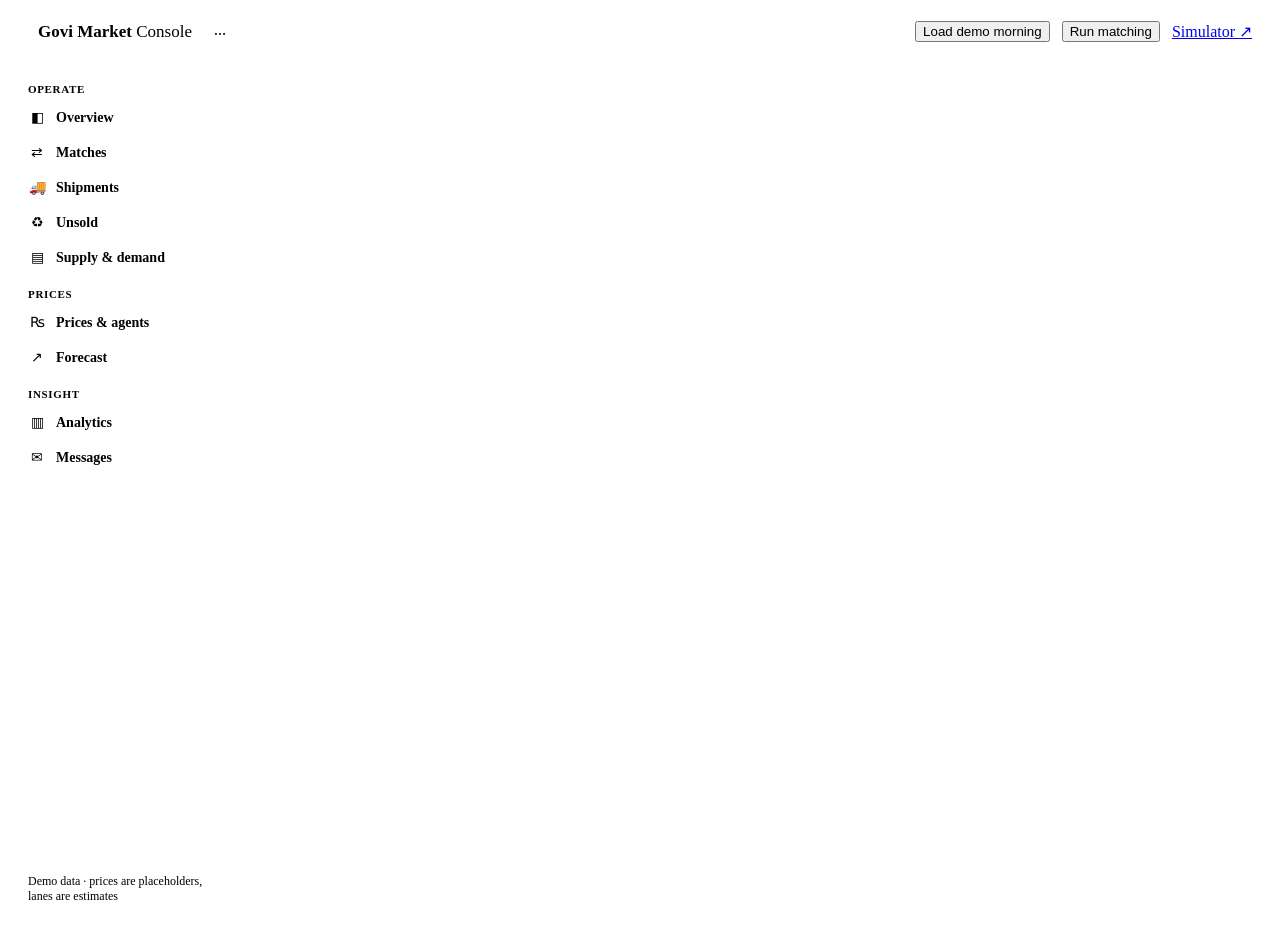
==== web/admin.html @ 4a91f4ee "Better route found: propose swaps after a deal is agreed, switch only on everyone's YES When a new f" ====
<!doctype html>
<html lang="en">
<head>
<meta charset="utf-8"><meta name="viewport" content="width=device-width, initial-scale=1">
<title>Govi Market Console</title>
<link rel="icon" href="/static/logo.svg" type="image/svg+xml">
<link rel="preconnect" href="https://fonts.googleapis.com">
<link href="https://fonts.googleapis.com/css2?family=Inter:wght@400;550;600;650;700&family=Noto+Sans+Sinhala:wght@400;600&family=Noto+Sans+Tamil:wght@400;600&display=swap" rel="stylesheet">
<link rel="stylesheet" href="/static/style.css">
<style>
  .top { position: sticky; top: 0; z-index: 5; background: color-mix(in srgb, var(--bg) 88%, transparent); backdrop-filter: blur(8px); border-bottom: 1px solid var(--line); }
  .top .in { max-width: 1320px; margin: 0 auto; padding: 12px 20px; display: flex; align-items: center; gap: 12px; }
  .logo { display: flex; align-items: center; gap: 10px; font-weight: 700; font-size: 17px; }
  .spacer { flex: 1; }
  main { max-width: 1320px; margin: 0 auto; padding: 20px; display: grid; gap: 16px; }
  .kpis { display: grid; grid-template-columns: repeat(5, 1fr); gap: 12px; }
  .ship { padding: 14px 16px; border-bottom: 1px solid var(--line); display: grid; gap: 8px; }
  .ship:last-child { border-bottom: 0; }
  .ship .row { display: flex; align-items: center; gap: 10px; flex-wrap: wrap; }
  .ship .mode { font-weight: 650; }
  .ship .loads { display: flex; height: 22px; border-radius: 6px; overflow: hidden; background: var(--line); }
  .ship .loads span { display: flex; align-items: center; padding: 0 6px; font-size: 11px; font-weight: 600; color: var(--leaf-ink); background: var(--leaf); border-right: 2px solid var(--surface); white-space: nowrap; overflow: hidden; }
  .ship .loads span:nth-child(2n) { background: color-mix(in srgb, var(--leaf) 70%, var(--surface)); }
  .ship .cost { display: flex; gap: 16px; font-size: 13px; color: var(--muted); flex-wrap: wrap; }
  .ship .cost b { color: var(--ink); }
  .ship .rescue { font-size: 13px; padding: 8px 10px; border-radius: 10px; background: var(--clay-soft); color: var(--ink); }
  .ship .rescue b { color: var(--clay); }
  .btn.miss { color: var(--clay); }
  .steps { list-style: none; display: grid; grid-template-columns: repeat(5, 1fr); gap: 0; margin: 2px 0 0; padding: 0; }
  .steps li { position: relative; padding-top: 16px; font-size: 12px; color: var(--muted); display: grid; }
  .steps li b { font-weight: 600; }
  .steps li::before { content: ""; position: absolute; top: 5px; left: 0; right: 0; height: 3px; background: var(--line); }
  .steps li.done::before { background: var(--leaf); }
  .steps li .dot { position: absolute; top: 0; left: 0; width: 13px; height: 13px; border-radius: 50%; background: var(--surface); border: 3px solid var(--line); z-index: 1; }
  .steps li.done .dot { border-color: var(--leaf); background: var(--leaf); }
  .steps li.now .dot { box-shadow: 0 0 0 4px var(--leaf-soft); }
  .steps li.done b { color: var(--ink); }
  .btn.small { padding: 5px 10px; font-size: 13px; }
  .spark { display: block; }
  .spark .hist { fill: none; stroke: var(--muted); stroke-width: 1.5; }
  .spark .fut { fill: none; stroke: var(--leaf); stroke-width: 2; stroke-dasharray: 3 3; }
  .spark .band { fill: var(--leaf-soft); }
  .spark.rising .fut { stroke: var(--clay); } .spark.rising .band { fill: var(--clay-soft); }
  .sd { display: flex; height: 8px; border-radius: 4px; overflow: hidden; background: var(--line); width: 120px; margin-top: 4px; }
  .sd .s { background: var(--leaf); } .sd .d { background: var(--sky); }
  .kpi { padding: 16px; }
  .kpi .label { font-size: 13px; color: var(--muted); }
  .kpi .value { font-size: 28px; font-weight: 700; margin-top: 4px; letter-spacing: -.02em; }
  .kpi .hint { font-size: 12px; color: var(--muted); margin-top: 2px; }
  .grid { display: grid; grid-template-columns: minmax(0, 2fr) minmax(320px, 1fr); gap: 16px; align-items: start; }
  .col { display: grid; gap: 16px; }
  .two { display: grid; grid-template-columns: 1fr 1fr; gap: 16px; }
  .route { display: flex; align-items: center; gap: 6px; font-weight: 600; }
  .route .arrow { color: var(--muted); font-weight: 400; }
  .lane { font-size: 13px; color: var(--muted); margin-top: 3px; white-space: nowrap; }
  .lane s { opacity: .7; }
  #matches td:nth-child(n+3) { white-space: nowrap; }
  .delta { font-size: 12px; }
  .msg { padding: 12px 16px; border-bottom: 1px solid var(--line); display: grid; gap: 6px; }
  .msg:last-child { border-bottom: 0; }
  .msg .meta { display: flex; gap: 8px; align-items: center; font-size: 12px; color: var(--muted); }
  .msg .items { display: flex; flex-wrap: wrap; gap: 6px; }
  .conf { height: 4px; background: var(--line); border-radius: 4px; overflow: hidden; width: 64px; }
  .conf > span { display: block; height: 100%; background: var(--leaf); }
  .feed { max-height: 520px; overflow-y: auto; }
  .sim { display: grid; gap: 8px; }
  .sim .row { display: flex; gap: 8px; align-items: center; flex-wrap: wrap; }
  .badge { font-size: 12px; padding: 4px 10px; border-radius: 999px; background: var(--sun-soft); color: var(--sun); font-weight: 600; }
  .badge.live { background: var(--leaf-soft); color: var(--leaf); }
  .bar { height: 6px; background: var(--line); border-radius: 6px; overflow: hidden; margin-top: 4px; min-width: 80px; }
  .bar > span { display: block; height: 100%; background: var(--leaf); }
  @media (max-width: 1200px) { .kpis { grid-template-columns: repeat(3, 1fr); } }
  @media (max-width: 1000px) { .grid, .two { grid-template-columns: 1fr; } .kpis { grid-template-columns: repeat(2, 1fr); } }
  @media (max-width: 520px) { main { padding: 16px; } .top .in { padding: 10px 12px; gap: 8px; } .top .logo .lt, #mode, .top a.btn { display: none; } .top .btn { white-space: nowrap; } .top .btn { padding: 7px 10px; font-size: 13px; } .kpi .value { font-size: 22px; } }
  /* console shell */
  :root { --c1: #2f7d4a; --c2: #2b5f9e; --c3: #b26a00; --c4: #8a4fb0; --c0: #b9bdb3; }
  @media (prefers-color-scheme: dark) { :root:not([data-theme="light"]) { --c1: #3fa862; --c2: #4f8fe0; --c3: #b87a1c; --c4: #a97fd0; --c0: #4a544b; } }
  .shell { max-width: 1440px; margin: 0 auto; display: grid; grid-template-columns: 220px minmax(0, 1fr); gap: 0; }
  .side { position: sticky; top: 57px; align-self: start; height: calc(100vh - 57px); padding: 16px 10px; border-right: 1px solid var(--line); display: flex; flex-direction: column; gap: 2px; }
  .side .grp { font-size: 11px; font-weight: 650; letter-spacing: .06em; text-transform: uppercase; color: var(--muted); padding: 12px 10px 4px; }
  .side a { display: flex; align-items: center; gap: 10px; padding: 8px 10px; border-radius: 9px; color: var(--ink); text-decoration: none; font-weight: 550; font-size: 14px; }
  .side a:hover { background: var(--surface); }
  .side a.on { background: var(--leaf-soft); color: var(--leaf); }
  .side a .ico { width: 18px; text-align: center; }
  .side a .n { margin-left: auto; font-size: 11px; font-weight: 700; padding: 1px 7px; border-radius: 999px; background: var(--clay-soft); color: var(--clay); }
  .side a .n:empty { display: none; }
  .side .foot { margin-top: auto; font-size: 12px; color: var(--muted); padding: 10px; }
  main { align-content: start; }
  .shell > *, .pane > *, main > * { min-width: 0; }
  .pane { display: none; } .pane.on { display: grid; gap: 16px; align-content: start; }
  .kpis { align-items: start; }
  .chart.wide .hrow { grid-template-columns: 160px minmax(0, 1fr) 84px; }
  .ptitle { display: flex; align-items: baseline; gap: 12px; flex-wrap: wrap; }
  .ptitle h1 { font-size: 22px; font-weight: 700; }
  .ptitle p { margin: 0; color: var(--muted); font-size: 14px; }
  .attn { display: grid; }
  .attn a { display: flex; gap: 12px; align-items: center; padding: 12px 16px; border-bottom: 1px solid var(--line); color: var(--ink); text-decoration: none; }
  .attn a:last-child { border-bottom: 0; }
  .attn a:hover { background: var(--surface-2); }
  .attn .k { font-size: 20px; font-weight: 700; min-width: 40px; text-align: right; font-variant-numeric: tabular-nums; }
  .attn .go { margin-left: auto; color: var(--muted); }
  /* analytics */
  .agrid { display: grid; grid-template-columns: repeat(2, minmax(0, 1fr)); gap: 16px; }
  .hero { display: grid; grid-template-columns: repeat(3, 1fr); gap: 12px; }
  .hero .kpi .value { font-size: 30px; }
  .chart { padding: 12px 16px 14px; display: grid; gap: 10px; }
  .legend { display: flex; gap: 14px; flex-wrap: wrap; font-size: 12px; color: var(--muted); }
  .legend i { display: inline-block; width: 10px; height: 10px; border-radius: 3px; margin-right: 6px; vertical-align: -1px; }
  .hrow { display: grid; grid-template-columns: 110px minmax(0, 1fr) 84px; gap: 10px; align-items: center; font-size: 13px; }
  .hrow .lbl { text-transform: capitalize; white-space: nowrap; overflow: hidden; text-overflow: ellipsis; }
  .hrow .val { text-align: right; font-variant-numeric: tabular-nums; color: var(--muted); }
  .hrow .val b { color: var(--ink); }
  .track2 { display: grid; gap: 3px; }
  .hb { height: 12px; border-radius: 0 4px 4px 0; min-width: 2px; }
  .stack { display: flex; gap: 2px; height: 18px; }
  .stack span { height: 100%; min-width: 2px; }
  .stack span:last-child { border-radius: 0 4px 4px 0; }
  .note { font-size: 12px; color: var(--muted); }
  details.tbl summary { font-size: 12px; color: var(--muted); cursor: pointer; }
  details.tbl table { margin-top: 6px; font-size: 13px; }
  #tip { position: fixed; z-index: 50; pointer-events: none; background: var(--ink); color: var(--bg); font-size: 12px; padding: 6px 9px; border-radius: 8px; max-width: 260px; display: none; box-shadow: 0 6px 18px rgba(0,0,0,.2); }
  [data-tip] { cursor: default; }
  [data-tip]:hover { filter: brightness(1.08); }
  @media (max-width: 1100px) { .agrid { grid-template-columns: 1fr; } .hero { grid-template-columns: repeat(2, minmax(0, 1fr)); } }
  @media (max-width: 520px) { .hero .kpi .value { font-size: 24px; } .hrow, .chart.wide .hrow { grid-template-columns: 90px minmax(0, 1fr) 64px; } }
  @media (max-width: 900px) {
    .shell { grid-template-columns: 1fr; }
    .side { position: sticky; top: 57px; z-index: 4; height: auto; flex-direction: row; overflow-x: auto; padding: 8px 12px; border-right: 0; border-bottom: 1px solid var(--line); background: var(--bg); }
    .side .grp, .side .foot { display: none; }
    .side a { white-space: nowrap; padding: 7px 10px; }
  }
</style>
</head>
<body>
<div class="top"><div class="in">
  <div class="logo"><span class="mark"></span><span class="lt">Govi Market <span class="muted" style="font-weight:500">Console</span></span></div>
  <span id="mode" class="badge">…</span>
  <div class="spacer"></div>
  <button class="btn" id="seed">Load demo morning</button>
  <button class="btn primary" id="run">Run matching</button>
  <a class="btn" href="/sim" target="_blank" title="WhatsApp simulator">Simulator ↗</a>
  <form method="post" action="/logout" id="logout" hidden><button class="btn">Sign out</button></form>
</div></div>

<div class="shell">
<nav class="side" id="side">
  <span class="grp">Operate</span>
  <a href="#overview" data-p="overview"><span class="ico">◧</span>Overview <span class="n" id="n-attn"></span></a>
  <a href="#matches" data-p="matches"><span class="ico">⇄</span>Matches <span class="n" id="n-wait"></span></a>
  <a href="#shipments" data-p="shipments"><span class="ico">🚚</span>Shipments</a>
  <a href="#unsold" data-p="unsold"><span class="ico">♻</span>Unsold <span class="n" id="n-unsold"></span></a>
  <a href="#market" data-p="market"><span class="ico">▤</span>Supply &amp; demand</a>
  <span class="grp">Prices</span>
  <a href="#prices" data-p="prices"><span class="ico">₨</span>Prices &amp; agents <span class="n" id="n-flag"></span></a>
  <a href="#forecast" data-p="forecast"><span class="ico">↗</span>Forecast</a>
  <span class="grp">Insight</span>
  <a href="#analytics" data-p="analytics"><span class="ico">▥</span>Analytics</a>
  <a href="#messages" data-p="messages"><span class="ico">✉</span>Messages</a>
  <div class="foot">Demo data · prices are placeholders, lanes are estimates</div>
</nav>

<main>
  <section class="pane" id="p-overview">
    <div class="ptitle"><h1>Today</h1><p>Farm-gate to city, one morning at a glance.</p></div>
    <section class="kpis">
      <div class="card kpi"><div class="label">Matched today</div><div class="value num" id="k-kg">0 kg</div><div class="hint" id="k-matches">0 matches</div></div>
      <div class="card kpi"><div class="label">Extra to farmers</div><div class="value num up" id="k-farmer">Rs 0</div><div class="hint">vs village collector price</div></div>
      <div class="card kpi"><div class="label">Saved by buyers</div><div class="value num" id="k-buyer">Rs 0</div><div class="hint">vs Colombo retail</div></div>
      <div class="card kpi"><div class="label">Transport saved</div><div class="value num up" id="k-transport">Rs 0</div><div class="hint">by bundling loads</div></div>
      <div class="card kpi"><div class="label">Unsold produce</div><div class="value num" id="k-surplus" style="color:var(--sun)">0 kg</div><div class="hint">offered to processors and cold stores</div></div>
    </section>
    <div class="grid">
      <section class="card"><header><h2>Needs attention</h2><span class="muted small">click to open</span></header><div class="attn" id="attn"></div></section>
      <section class="card"><header><h2>Latest messages</h2><a class="small" href="#messages">all messages →</a></header><div class="feed" id="inbox-mini" style="max-height:340px"></div></section>
    </div>
  </section>

  <section class="pane" id="p-matches">
    <div class="ptitle"><h1>Matches</h1><p>Who sells to whom, at what price, by which transport.</p></div>
    <section class="card" id="swaps-card" hidden>
      <header><h2>Better route found</h2><span class="muted small">agreed deals change only if everyone says YES, before the load is booked</span></header>
      <div id="swaps"></div>
    </section>
    <section class="card">
      <header><h2>Matches and transport</h2><span class="muted small" id="plan-note"></span></header>
      <div class="scroll-x"><table>
        <thead><tr><th>Farmer → buyer</th><th>Crop</th><th>Kg</th><th>Farmer gets<br><span style="font-weight:400">after transport</span></th><th>Buyer pays</th></tr></thead>
        <tbody id="matches"></tbody>
      </table></div>
    </section>
  </section>

  <section class="pane" id="p-shipments">
    <div class="ptitle"><h1>Shipments</h1><p>Bundled loads on buses, trains, lorries and Post, with a backup for each.</p></div>
    <section class="card">
      <header><h2>Shipments</h2><span class="muted small"><span id="ship-count"></span> · rates are estimates</span>
        <button class="btn small" id="advance-all" title="Demo: move every shipment one step">Simulate next step ▶</button></header>
      <div id="shipments"></div>
    </section>
  </section>

  <section class="pane" id="p-unsold">
    <div class="ptitle"><h1>Unsold produce</h1><p>Harvest with no buyer gets a processor, cold-store or keep offer before it spoils.</p></div>
    <section class="card"><header><h2>Unsold produce</h2><span class="muted small" id="rescued"></span>
      <button class="btn small" id="sweep" title="Message every farmer whose harvest is nearly ready and still unsold">Send unsold alerts</button></header>
      <div class="scroll-x"><table><thead><tr><th>Farmer</th><th>Crop</th><th>Kg left</th><th>Offer</th></tr></thead><tbody id="surplus"></tbody></table></div></section>
  </section>

  <section class="pane" id="p-market">
    <div class="ptitle"><h1>Supply &amp; demand</h1><p>Every harvest and order that came in, from any channel.</p></div>
    <div class="two">
      <section class="card"><header><h2>Supply</h2><span class="chip farmer" id="supply-n">0</span></header>
        <div class="scroll-x"><table><thead><tr><th>Farmer</th><th>Crop</th><th>Kg · matched</th><th>Ready</th></tr></thead><tbody id="supply"></tbody></table></div></section>
      <section class="card"><header><h2>Demand</h2><span class="chip buyer" id="demand-n">0</span></header>
        <div class="scroll-x"><table><thead><tr><th>Buyer</th><th>Crop</th><th>Kg</th><th>Needed by</th></tr></thead><tbody id="demand"></tbody></table></div></section>
    </div>
  </section>

  <section class="pane" id="p-prices">
    <div class="ptitle"><h1>Prices &amp; agents</h1><p>The board farmers and buyers see, and what market agents sent this morning.</p></div>
    <section class="card"><header><h2>Today's prices</h2><span class="muted small">Rs per kg · median when several agents report</span></header>
      <div class="scroll-x"><table><thead><tr><th>Crop</th><th>Collector</th><th>Retail</th><th>Fair to farmer</th></tr></thead><tbody id="prices"></tbody></table></div></section>
    <section class="card">
      <header><h2>Prices from market agents</h2><span class="muted small"><span id="rep-wait"></span> · big jumps wait for your check · <a href="/agent" target="_blank">agent app ↗</a></span></header>
      <div class="scroll-x"><table><thead><tr><th>Crop</th><th>Kind</th><th>Price</th><th>Market</th><th>Agent</th><th>When</th><th></th></tr></thead><tbody id="reports"></tbody></table></div>
    </section>
  </section>

  <section class="pane" id="p-forecast">
    <div class="ptitle"><h1>Forecast</h1><p>Next week's farm-gate price per crop. Numbers come from code; Gemini only explains them.</p></div>
    <section class="card">
      <header><h2>Price and demand forecast</h2><span class="muted small" id="fc-note">next 7 days</span></header>
      <div class="body small" id="fc-summary" style="border-bottom:1px solid var(--line)"></div>
      <div class="scroll-x"><table>
        <thead><tr><th>Crop</th><th>Last 4 weeks → next week</th><th>Farm-gate next week</th><th>Supply vs demand</th><th>Advice to farmers</th></tr></thead>
        <tbody id="forecast"></tbody>
      </table></div>
    </section>
  </section>

  <section class="pane" id="p-analytics">
    <div class="ptitle"><h1>Analytics</h1><p>Impact of today's plan. <span class="badge">Demo data</span></p></div>
    <section class="hero" id="a-hero"></section>
    <div class="agrid">
      <section class="card"><header><h2>Farmer price per kg</h2><span class="muted small">village collector vs Govi, after transport</span></header><div class="chart" id="a-farmer"></div></section>
      <section class="card"><header><h2>Where the retail rupee goes</h2><span class="muted small">per kg, weighted by matched kg</span></header><div class="chart" id="a-split"></div></section>
      <section class="card"><header><h2>Kg moved by route</h2><span class="muted small">by transport mode</span></header><div class="chart wide" id="a-routes"></div></section>
      <section class="card"><header><h2>From harvest to delivery</h2><span class="muted small">kg at each stage</span></header><div class="chart wide" id="a-funnel"></div></section>
    </div>
    <section class="card"><header><h2>Farmers earning the most extra</h2><span class="muted small">vs selling to the village collector</span></header><div class="scroll-x"><table><thead><tr><th>Farmer</th><th>Town</th><th>Kg sold</th><th>Extra earned</th><th>Uplift</th></tr></thead><tbody id="a-top"></tbody></table></div></section>
  </section>

  <section class="pane" id="p-messages">
    <div class="ptitle"><h1>Messages</h1><p>Everything that came in and went out, from WhatsApp, the web and agents.</p></div>
    <div class="grid">
      <div class="col">
        <section class="card">
          <header><h2>Inbox</h2><span class="muted small" id="inbox-note">what the parser understood</span></header>
          <div class="feed" id="inbox"></div>
        </section>
      </div>
      <div class="col">
        <section class="card">
          <header><h2>Send a test message</h2><span class="muted small">same pipeline as WhatsApp</span></header>
          <div class="body sim">
            <textarea id="sim-text" rows="3" placeholder="e.g. This is Sunil, carrot 280kg ready tomorrow, Nuwara Eliya"></textarea>
            <div class="row">
              <input type="tel" id="sim-phone" placeholder="Phone (optional)" style="flex:1;min-width:140px">
              <label class="btn small" style="padding:7px 10px">Photo / voice<input type="file" id="sim-file" accept="image/*,audio/*" hidden></label>
              <button class="btn primary" id="sim-send">Send</button>
            </div>
            <div id="sim-out" class="small muted"></div>
          </div>
        </section>
        <section class="card">
          <header><h2>Sent</h2><span class="muted small" id="sent-note">match messages</span></header>
          <div class="feed" id="outbox" style="max-height:420px"></div>
        </section>
      </div>
    </div>
  </section>
</main>
</div>
<div id="tip"></div>
<script src="/static/admin.js"></script>
<script src="/static/analytics.js"></script>
</body>
</html>
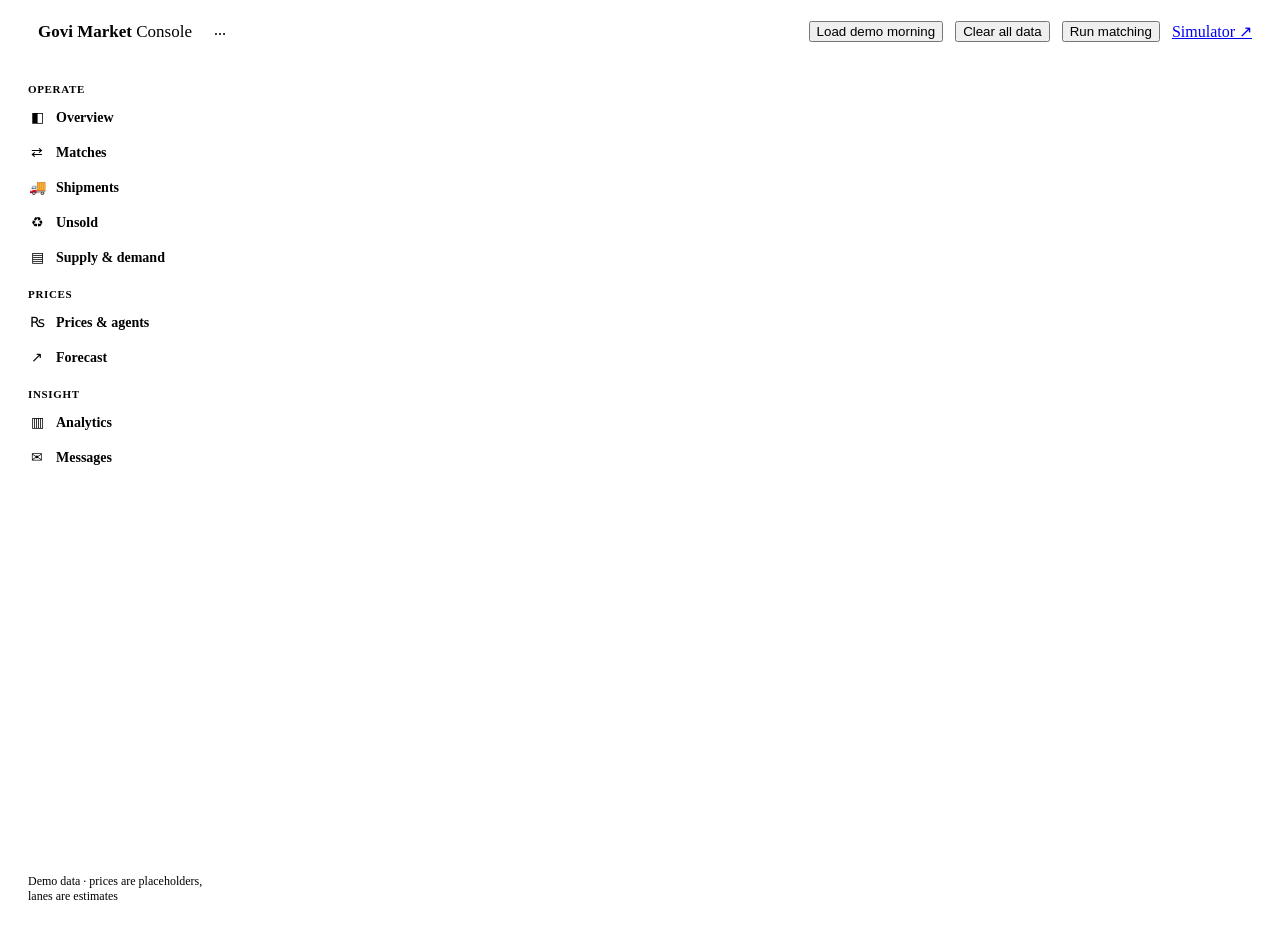
==== commit 2eb23d6d: "Console: Clear all data, for testing from an empty market POST /demo/clear (console only) wipes list" ====
--- a/web/admin.html
+++ b/web/admin.html
@@ -137,6 +137,7 @@
   <span id="mode" class="badge">…</span>
   <div class="spacer"></div>
   <button class="btn" id="seed">Load demo morning</button>
+  <button class="btn" id="clear">Clear all data</button>
   <button class="btn primary" id="run">Run matching</button>
   <a class="btn" href="/sim" target="_blank" title="WhatsApp simulator">Simulator ↗</a>
   <form method="post" action="/logout" id="logout" hidden><button class="btn">Sign out</button></form>
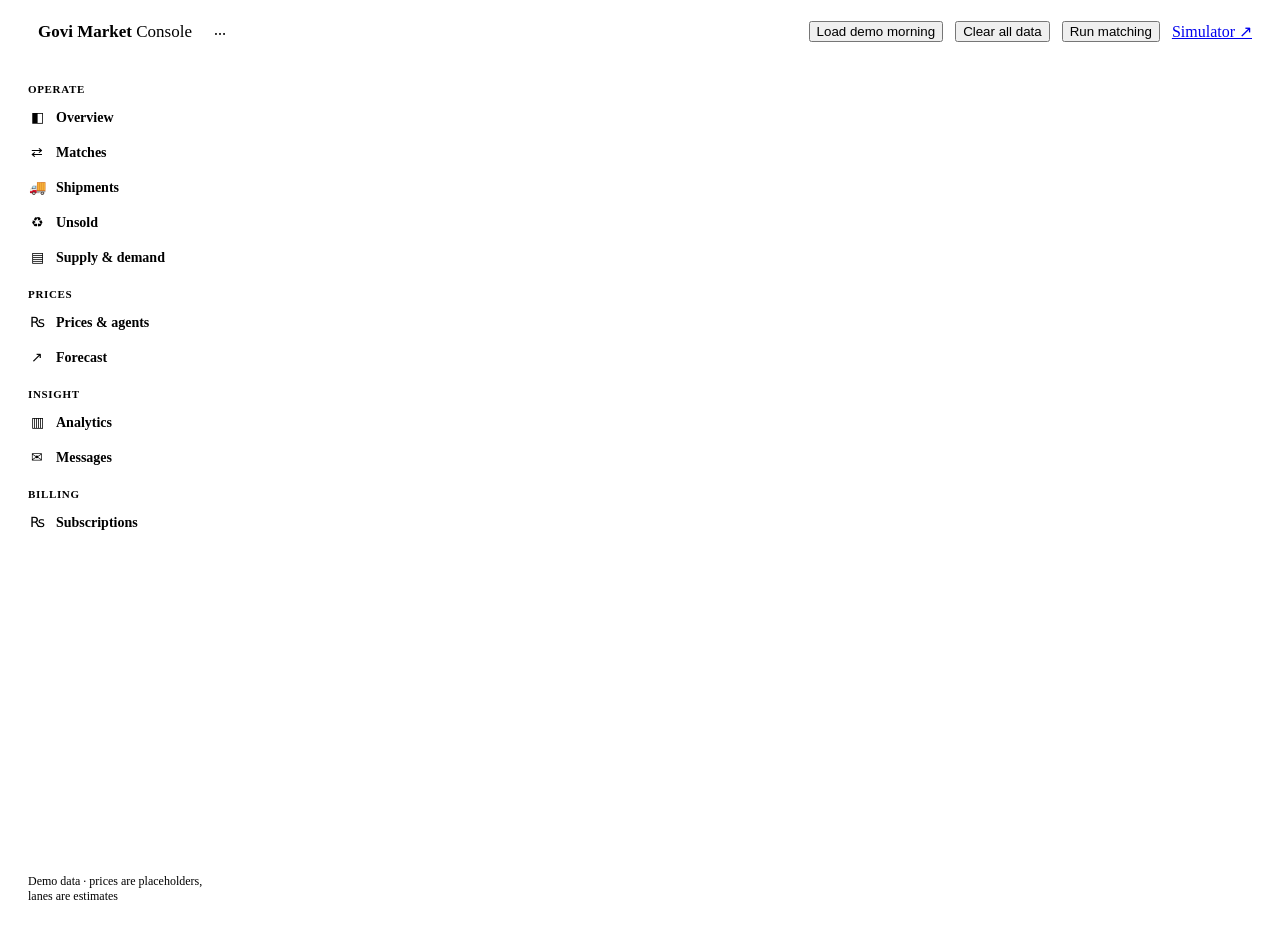
==== commit f8d1bd6b: "Rs 799/month Govi plan for every seller and buyer Each farmer or buyer account gets a plan record (s" ====
--- a/web/admin.html
+++ b/web/admin.html
@@ -157,6 +157,8 @@
   <span class="grp">Insight</span>
   <a href="#analytics" data-p="analytics"><span class="ico">▥</span>Analytics</a>
   <a href="#messages" data-p="messages"><span class="ico">✉</span>Messages</a>
+  <span class="grp">Billing</span>
+  <a href="#plans" data-p="plans"><span class="ico">₨</span>Subscriptions <span class="n" id="n-unpaid"></span></a>
   <div class="foot">Demo data · prices are placeholders, lanes are estimates</div>
 </nav>
 
@@ -197,6 +199,10 @@
       <header><h2>Shipments</h2><span class="muted small"><span id="ship-count"></span> · rates are estimates</span>
         <button class="btn small" id="advance-all" title="Demo: move every shipment one step">Simulate next step ▶</button></header>
       <div id="shipments"></div>
+    </section>
+    <section class="card">
+      <header><h2>Shipping costs from sellers</h2><span class="muted small">Sellers reply COST 1200 or type it in the app after each shipment. A lane's rate is the median of its latest 5 reports.</span></header>
+      <div id="lane-costs" class="scroll-x"></div>
     </section>
   </section>
 
@@ -249,6 +255,14 @@
       <section class="card"><header><h2>From harvest to delivery</h2><span class="muted small">kg at each stage</span></header><div class="chart wide" id="a-funnel"></div></section>
     </div>
     <section class="card"><header><h2>Farmers earning the most extra</h2><span class="muted small">vs selling to the village collector</span></header><div class="scroll-x"><table><thead><tr><th>Farmer</th><th>Town</th><th>Kg sold</th><th>Extra earned</th><th>Uplift</th></tr></thead><tbody id="a-top"></tbody></table></div></section>
+  </section>
+
+  <section class="pane" id="p-plans">
+    <div class="ptitle"><h1>Subscriptions</h1><p>Every seller and buyer pays <span id="plan-price">Rs 799</span> a month for the Govi service. Mark a month paid when the money arrives; it adds 30 days.</p></div>
+    <section class="card">
+      <header><h2>Plans</h2><span class="muted small" id="plan-sum"></span></header>
+      <div class="scroll-x"><table><thead><tr><th>Account</th><th>Role</th><th>Status</th><th>Due / paid until</th><th>Last payment</th><th></th></tr></thead><tbody id="plans"></tbody></table></div>
+    </section>
   </section>
 
   <section class="pane" id="p-messages">
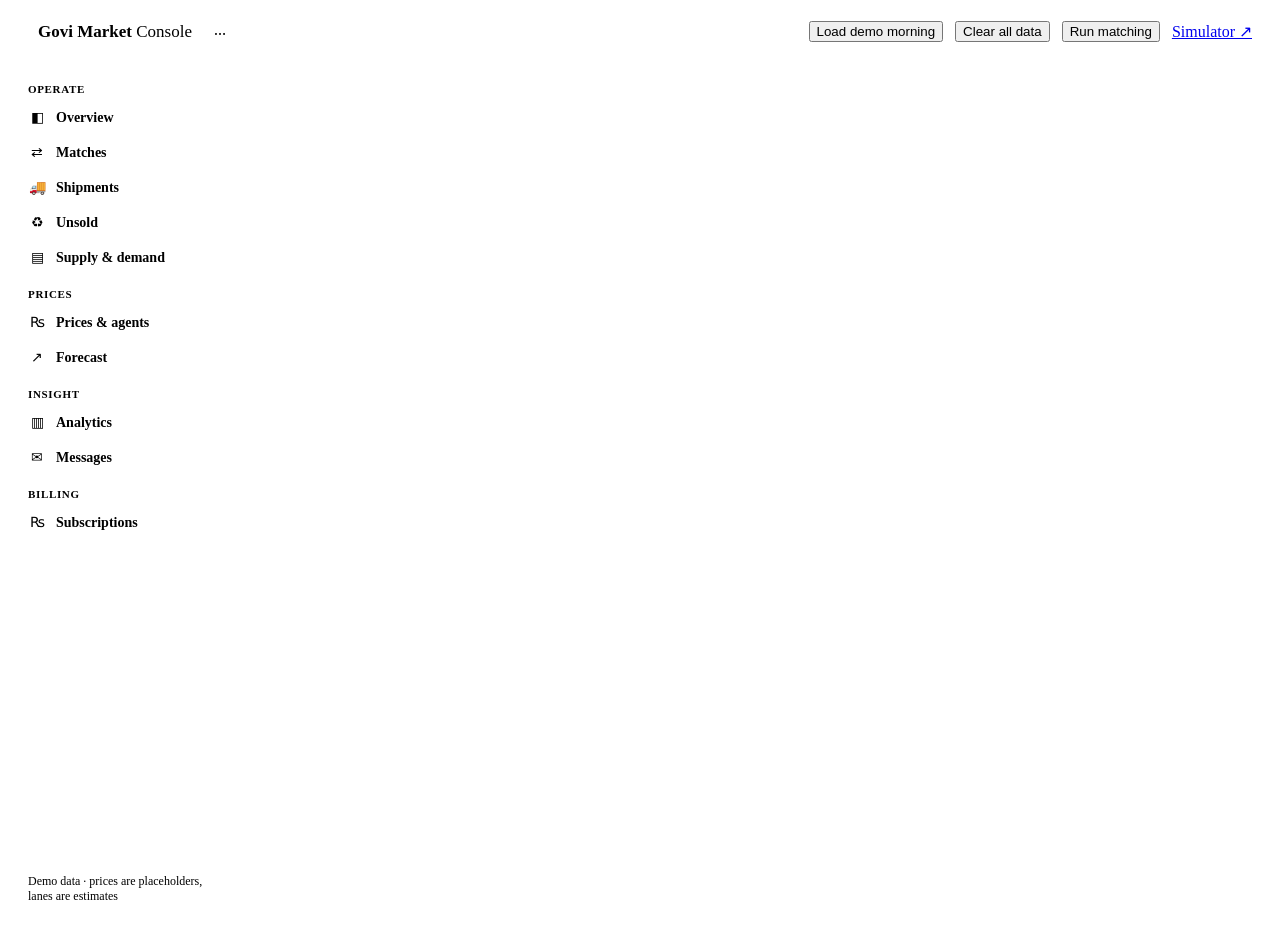
==== commit 269abe06: "Fix chat bubble timestamps, rebuild transport rates editor as a table, small layout fixes - /sim: me" ====
--- a/web/admin.html
+++ b/web/admin.html
@@ -6,7 +6,7 @@
 <link rel="icon" href="/static/logo.svg" type="image/svg+xml">
 <link rel="preconnect" href="https://fonts.googleapis.com">
 <link href="https://fonts.googleapis.com/css2?family=Inter:wght@400;550;600;650;700&family=Noto+Sans+Sinhala:wght@400;600&family=Noto+Sans+Tamil:wght@400;600&display=swap" rel="stylesheet">
-<link rel="stylesheet" href="/static/style.css">
+<link rel="stylesheet" href="/static/style.css?v=1018b">
 <style>
   .top { position: sticky; top: 0; z-index: 5; background: color-mix(in srgb, var(--bg) 88%, transparent); backdrop-filter: blur(8px); border-bottom: 1px solid var(--line); }
   .top .in { max-width: 1320px; margin: 0 auto; padding: 12px 20px; display: flex; align-items: center; gap: 12px; }
@@ -14,6 +14,7 @@
   .spacer { flex: 1; }
   main { max-width: 1320px; margin: 0 auto; padding: 20px; display: grid; gap: 16px; }
   .kpis { display: grid; grid-template-columns: repeat(5, 1fr); gap: 12px; }
+  .card > header.head-col { flex-direction: column; align-items: flex-start; gap: 4px; }
   .ship { padding: 14px 16px; border-bottom: 1px solid var(--line); display: grid; gap: 8px; }
   .ship:last-child { border-bottom: 0; }
   .ship .row { display: flex; align-items: center; gap: 10px; flex-wrap: wrap; }
@@ -71,7 +72,7 @@
   .bar > span { display: block; height: 100%; background: var(--leaf); }
   @media (max-width: 1200px) { .kpis { grid-template-columns: repeat(3, 1fr); } }
   @media (max-width: 1000px) { .grid, .two { grid-template-columns: 1fr; } .kpis { grid-template-columns: repeat(2, 1fr); } }
-  @media (max-width: 520px) { main { padding: 16px; } .top .in { padding: 10px 12px; gap: 8px; } .top .logo .lt, #mode, .top a.btn { display: none; } .top .btn { white-space: nowrap; } .top .btn { padding: 7px 10px; font-size: 13px; } .kpi .value { font-size: 22px; } }
+  @media (max-width: 520px) { main { padding: 16px; } .top .in { padding: 10px 12px; gap: 8px; } .top .logo .lt, .top .btn .lt, #mode, .top a.btn { display: none; } .top .btn { white-space: nowrap; } .top .btn { padding: 7px 10px; font-size: 13px; } .kpi .value { font-size: 22px; } }
   /* console shell */
   :root { --c1: #2f7d4a; --c2: #2b5f9e; --c3: #b26a00; --c4: #8a4fb0; --c0: #b9bdb3; }
   @media (prefers-color-scheme: dark) { :root:not([data-theme="light"]) { --c1: #3fa862; --c2: #4f8fe0; --c3: #b87a1c; --c4: #a97fd0; --c0: #4a544b; } }
@@ -136,8 +137,8 @@
   <div class="logo"><span class="mark"></span><span class="lt">Govi Market <span class="muted" style="font-weight:500">Console</span></span></div>
   <span id="mode" class="badge">…</span>
   <div class="spacer"></div>
-  <button class="btn" id="seed">Load demo morning</button>
-  <button class="btn" id="clear">Clear all data</button>
+  <button class="btn" id="seed">Load demo<span class="lt"> morning</span></button>
+  <button class="btn" id="clear">Clear<span class="lt"> all data</span></button>
   <button class="btn primary" id="run">Run matching</button>
   <a class="btn" href="/sim" target="_blank" title="WhatsApp simulator">Simulator ↗</a>
   <form method="post" action="/logout" id="logout" hidden><button class="btn">Sign out</button></form>
@@ -201,7 +202,7 @@
       <div id="shipments"></div>
     </section>
     <section class="card">
-      <header><h2>Shipping costs from sellers</h2><span class="muted small">Sellers reply COST 1200 or type it in the app after each shipment. A lane's rate is the median of its latest 5 reports.</span></header>
+      <header class="head-col"><h2>Transport rates</h2><span class="muted small">Agents set or confirm each route after calling the stand, station or farmers. Sellers reply COST 1200 after each shipment; a rate is the agent's number moved by the median of seller reports since.</span></header>
       <div id="lane-costs" class="scroll-x"></div>
     </section>
   </section>
@@ -297,7 +298,8 @@
 </main>
 </div>
 <div id="tip"></div>
-<script src="/static/admin.js"></script>
-<script src="/static/analytics.js"></script>
+<script src="/static/lanes.js?v=1018b"></script>
+<script src="/static/admin.js?v=1018b"></script>
+<script src="/static/analytics.js?v=1018b"></script>
 </body>
 </html>
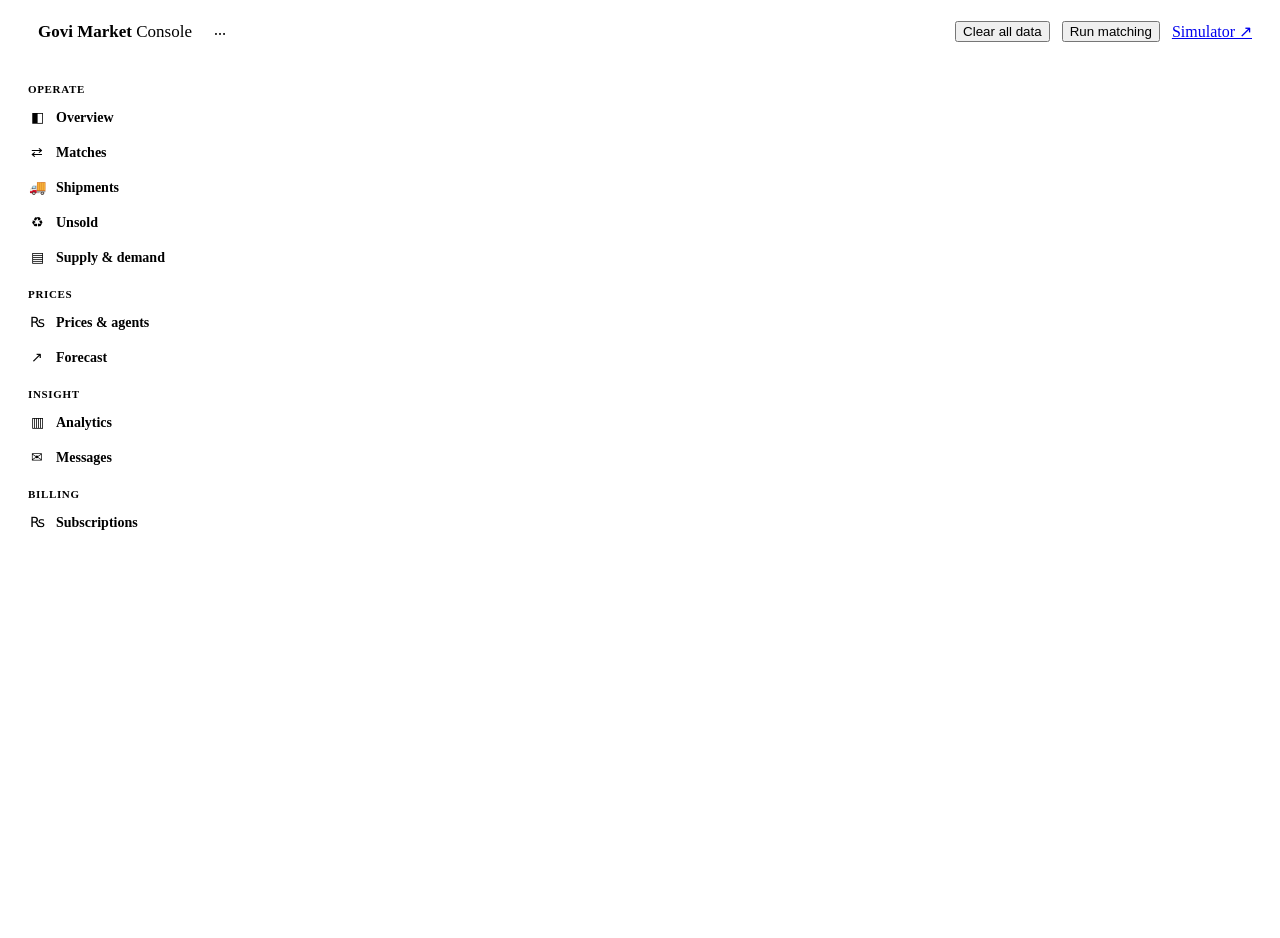
==== commit c0062612: "Hide demo wording: sample loader off screen, no demo badges or footer - Console: Load demo morning b" ====
--- a/web/admin.html
+++ b/web/admin.html
@@ -6,7 +6,7 @@
 <link rel="icon" href="/static/logo.svg" type="image/svg+xml">
 <link rel="preconnect" href="https://fonts.googleapis.com">
 <link href="https://fonts.googleapis.com/css2?family=Inter:wght@400;550;600;650;700&family=Noto+Sans+Sinhala:wght@400;600&family=Noto+Sans+Tamil:wght@400;600&display=swap" rel="stylesheet">
-<link rel="stylesheet" href="/static/style.css?v=1018b">
+<link rel="stylesheet" href="/static/style.css?v=1018c">
 <style>
   .top { position: sticky; top: 0; z-index: 5; background: color-mix(in srgb, var(--bg) 88%, transparent); backdrop-filter: blur(8px); border-bottom: 1px solid var(--line); }
   .top .in { max-width: 1320px; margin: 0 auto; padding: 12px 20px; display: flex; align-items: center; gap: 12px; }
@@ -137,7 +137,7 @@
   <div class="logo"><span class="mark"></span><span class="lt">Govi Market <span class="muted" style="font-weight:500">Console</span></span></div>
   <span id="mode" class="badge">…</span>
   <div class="spacer"></div>
-  <button class="btn" id="seed">Load demo<span class="lt"> morning</span></button>
+  <button class="btn" id="seed" hidden>Load sample morning</button>
   <button class="btn" id="clear">Clear<span class="lt"> all data</span></button>
   <button class="btn primary" id="run">Run matching</button>
   <a class="btn" href="/sim" target="_blank" title="WhatsApp simulator">Simulator ↗</a>
@@ -160,7 +160,6 @@
   <a href="#messages" data-p="messages"><span class="ico">✉</span>Messages</a>
   <span class="grp">Billing</span>
   <a href="#plans" data-p="plans"><span class="ico">₨</span>Subscriptions <span class="n" id="n-unpaid"></span></a>
-  <div class="foot">Demo data · prices are placeholders, lanes are estimates</div>
 </nav>
 
 <main>
@@ -198,7 +197,7 @@
     <div class="ptitle"><h1>Shipments</h1><p>Bundled loads on buses, trains, lorries and Post, with a backup for each.</p></div>
     <section class="card">
       <header><h2>Shipments</h2><span class="muted small"><span id="ship-count"></span> · rates are estimates</span>
-        <button class="btn small" id="advance-all" title="Demo: move every shipment one step">Simulate next step ▶</button></header>
+        <button class="btn small" id="advance-all" title="Move every shipment one step">Simulate next step ▶</button></header>
       <div id="shipments"></div>
     </section>
     <section class="card">
@@ -247,7 +246,7 @@
   </section>
 
   <section class="pane" id="p-analytics">
-    <div class="ptitle"><h1>Analytics</h1><p>Impact of today's plan. <span class="badge">Demo data</span></p></div>
+    <div class="ptitle"><h1>Analytics</h1><p>Impact of today's plan.</p></div>
     <section class="hero" id="a-hero"></section>
     <div class="agrid">
       <section class="card"><header><h2>Farmer price per kg</h2><span class="muted small">village collector vs Govi, after transport</span></header><div class="chart" id="a-farmer"></div></section>
@@ -298,8 +297,8 @@
 </main>
 </div>
 <div id="tip"></div>
-<script src="/static/lanes.js?v=1018b"></script>
-<script src="/static/admin.js?v=1018b"></script>
-<script src="/static/analytics.js?v=1018b"></script>
+<script src="/static/lanes.js?v=1018c"></script>
+<script src="/static/admin.js?v=1018c"></script>
+<script src="/static/analytics.js?v=1018c"></script>
 </body>
 </html>
